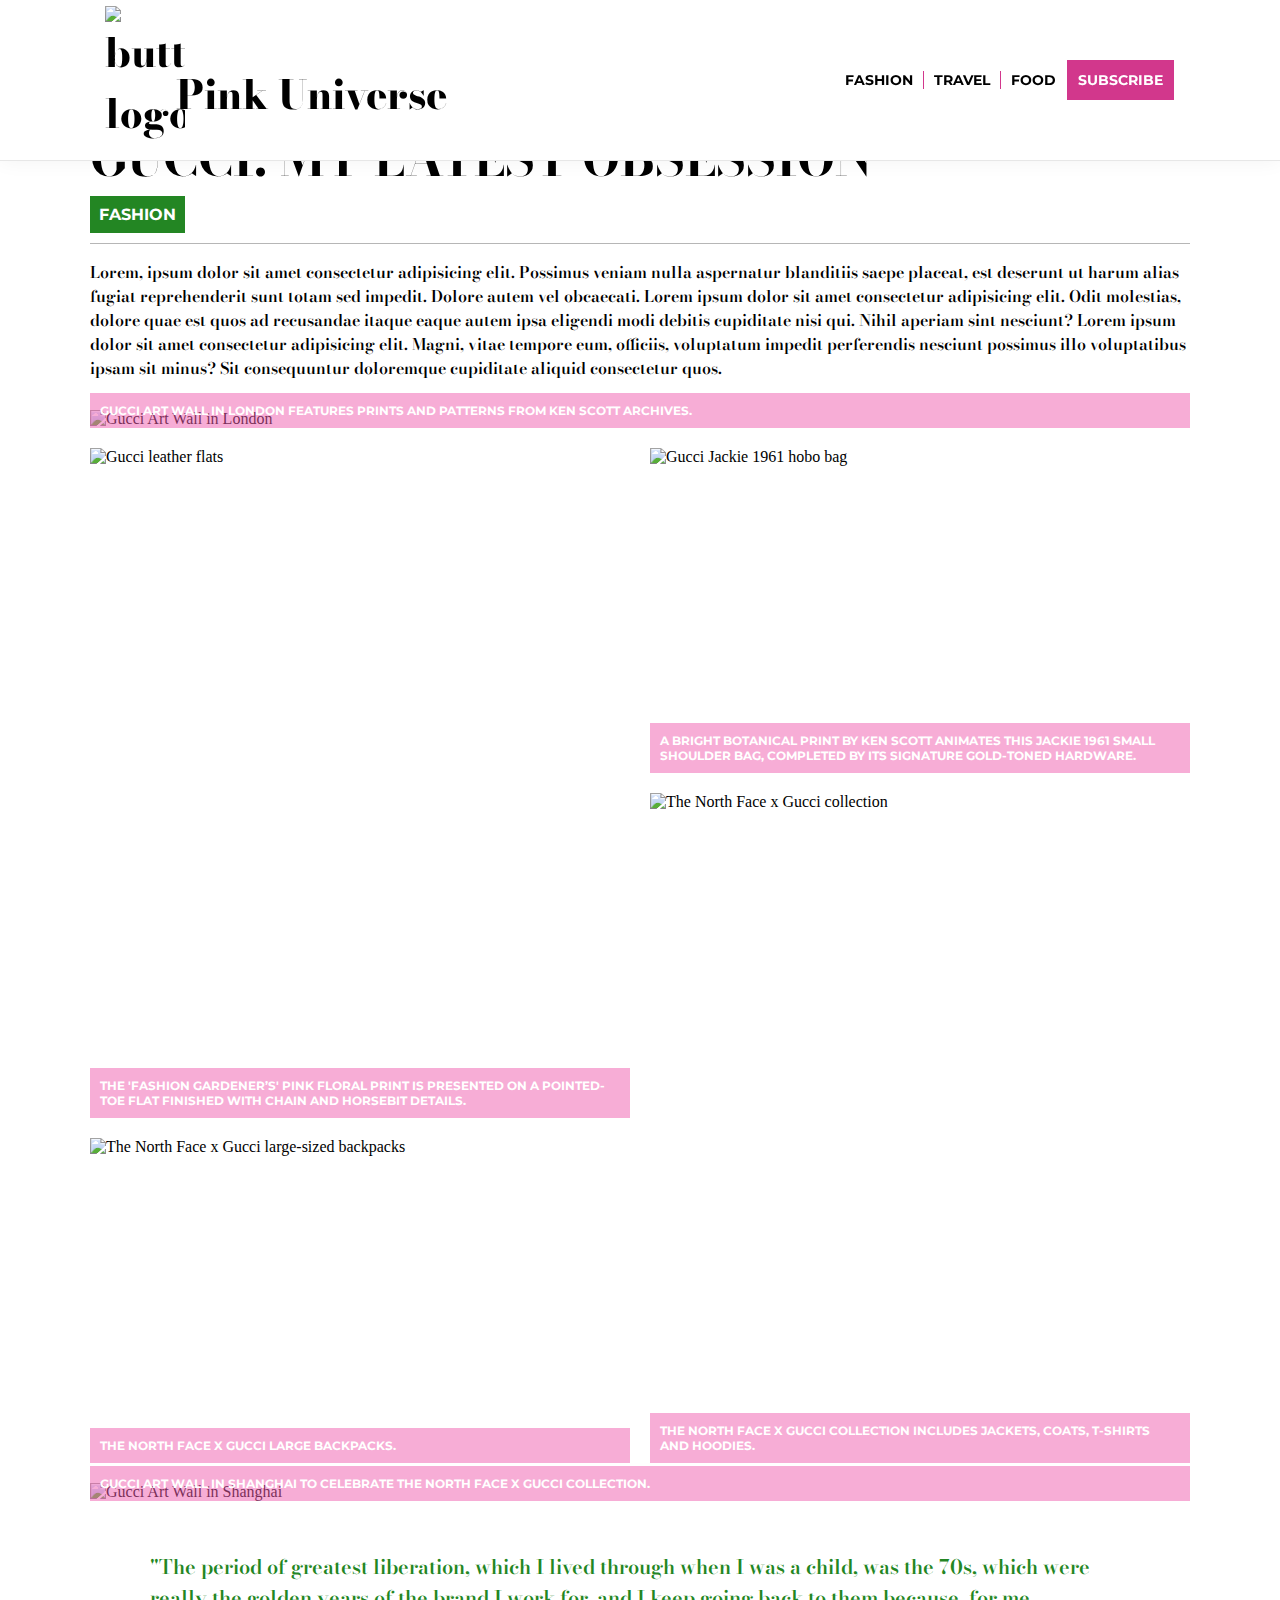
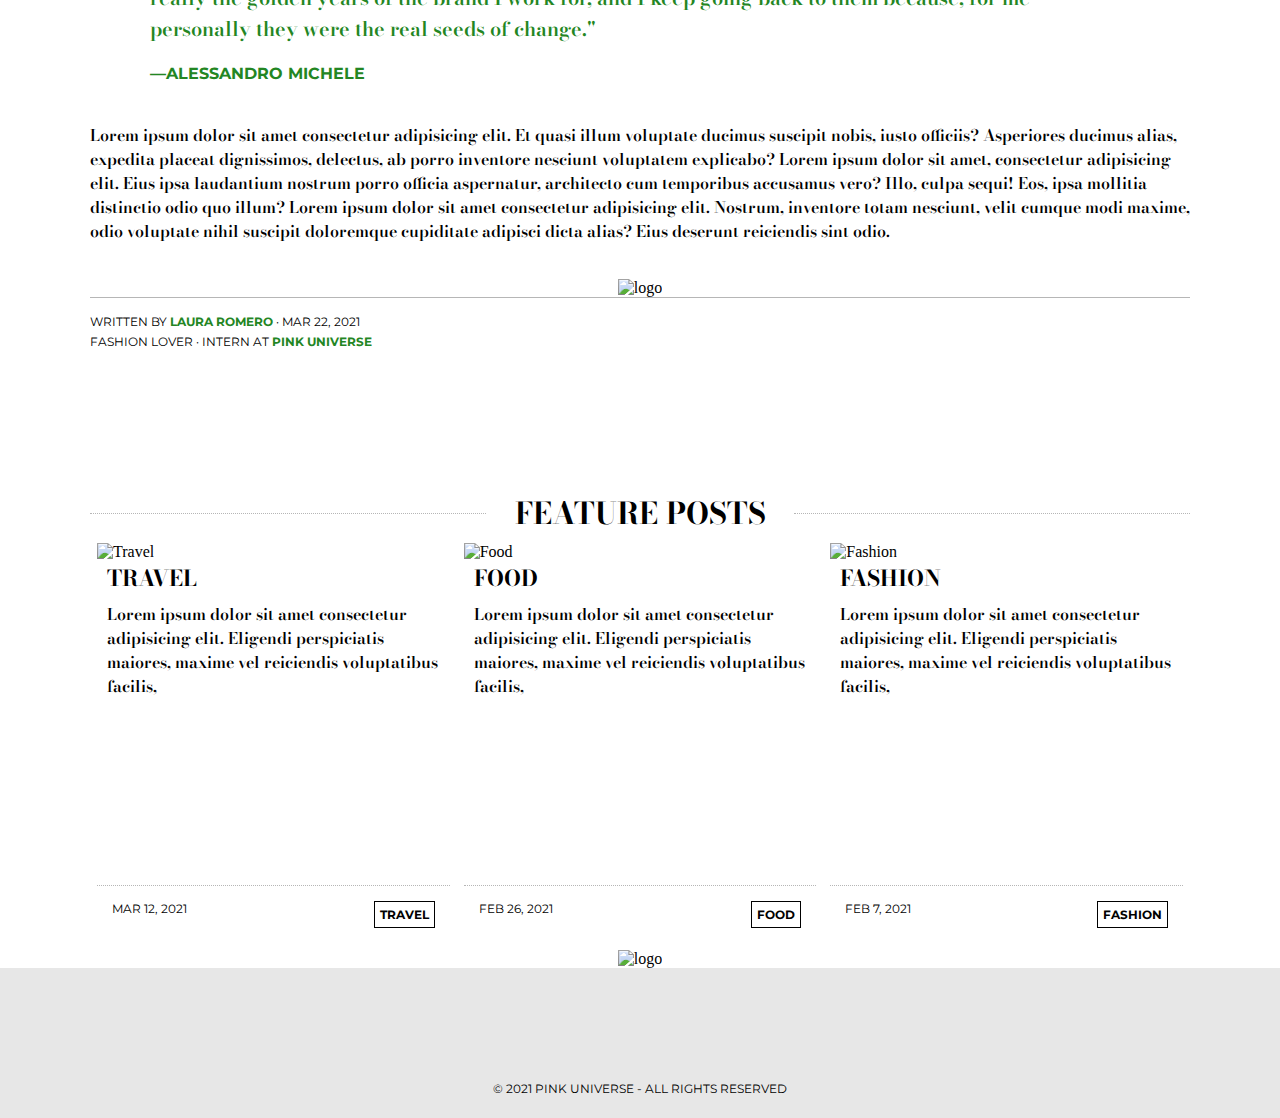
==== blogpost.html @ d7838ff5 "first commit" ====
<!DOCTYPE html>
<html lang="en">
  <head>
    <meta charset="UTF-8" />
    <meta http-equiv="X-UA-Compatible" content="IE=edge" />
    <meta name="viewport" content="width=device-width, initial-scale=1.0" />
    <title>Gucci: My Latest Obsession - Pink Universe</title>
    <link
      rel="icon"
      href="https://resources.oreilly.com/uploads/-/system/project/avatar/7461/butterfly.png"
    />
    <link rel="preconnect" href="https://fonts.gstatic.com" />
    <link
      href="https://fonts.googleapis.com/css2?family=Bodoni+Moda:ital,wght@0,400;0,600;0,800;1,500&family=Montserrat:ital,wght@0,200;0,300;0,400;0,800;1,200&display=swap"
      rel="stylesheet"
    />
    <script
      src="https://kit.fontawesome.com/164f31a762.js"
      crossorigin="anonymous"
    ></script>
    <link rel="stylesheet" href="./styles/blog/post/blogpost.css" />
  </head>
  <body>
    <header>
      <div class="container">
        <div class="header">
          <a class="logo" href="/blog.html">
            <img
              src="https://resources.oreilly.com/uploads/-/system/project/avatar/7461/butterfly.png"
              alt="butterfly logo"
            />
            <span>Pink Universe</span>
          </a>
          <button class="hamburger" aria-label="Open Menu"><i class="fas fa-bars"></i></button>
          <nav class="menu">
            <ul>
              <li class="menu-item">
                <a href="/">Fashion</a>
              </li>
              <li class="menu-item">
                <a href="/">Travel</a>
              </li>
              <li class="menu-item">
                <a href="/">Food</a>
              </li>
              <li class="menu-item menu-item--btn">
                <a href="#subscription">Subscribe</a>
              </li>
            </ul>
          </nav>
        </div>
      </div>
    </header>
    <div class="container container--grid container--full">
      <article class="article">
        <h1 class="article-title">Gucci: My Latest Obsession</h1>
        <div class="article-details">
          <a class="blog-category" href="/">Fashion</a>
          <ul class="social-sharing">
            <li>
              <a href="/" aria-label="Twitter profile"
                ><i class="fab fa-twitter"></i
              ></a>
            </li>
            <li>
              <a href="/" aria-label="LinkedIn profile"
                ><i class="fab fa-linkedin-in"></i
              ></a>
            </li>
            <li>
              <a href="/" aria-label="Instagram profile"
                ><i class="fab fa-instagram"></i
              ></a>
            </li>
            <li>
              <a href="/" aria-label="WhatsApp"
                ><i class="fab fa-whatsapp"></i
              ></a>
            </li>
            <li>
              <a href="/" aria-label="Facebook profile"
                ><i class="fab fa-facebook"></i
              ></a>
            </li>
          </ul>
        </div>
        <div class="article-content">
          <p>
            Lorem, ipsum dolor sit amet consectetur adipisicing elit. Possimus
            veniam nulla aspernatur blanditiis saepe placeat, est deserunt ut
            harum alias fugiat reprehenderit sunt totam sed impedit. Dolore
            autem vel obcaecati. Lorem ipsum dolor sit amet consectetur
            adipisicing elit. Odit molestias, dolore quae est quos ad recusandae
            itaque eaque autem ipsa eligendi modi debitis cupiditate nisi qui.
            Nihil aperiam sint nesciunt? Lorem ipsum dolor sit amet consectetur
            adipisicing elit. Magni, vitae tempore eum, officiis, voluptatum
            impedit perferendis nesciunt possimus illo voluptatibus ipsam sit
            minus? Sit consequuntur doloremque cupiditate aliquid consectetur
            quos.
          </p>
          <div class="article-gallery">
            <figure class="article-photo article-photo--one">
              <img
                src="https://cdn.wallpaper.com/main/styles/responsive_1200w_scale/s3/2021/03/guccilandscape.jpg"
                alt="Gucci Art Wall in London"
              />
              <figcaption>
                Gucci Art Wall in London features prints and patterns from Ken
                Scott archives.
              </figcaption>
            </figure>
            <figure class="article-photo article-photo--three">
              <img
                src="https://pbs.twimg.com/media/EwHDpXuWgAIgrwF?format=jpg&name=large"
                alt="Gucci Jackie 1961 hobo bag"
              />
              <figcaption>
                A bright botanical print by Ken Scott animates this Jackie 1961
                small shoulder bag, completed by its signature gold-toned
                hardware.
              </figcaption>
            </figure>
            <figure class="article-photo article-photo--two">
              <img
                src="https://media.wonderlandmagazine.com/uploads/2021/02/GU728_KEN-SCOTT-COLLABORATION_PR-CROPS_150dpi_08.jpg"
                alt="Gucci leather flats"
              />
              <figcaption>
                The 'Fashion Gardener’s' pink floral print is presented on a
                pointed-toe flat finished with chain and Horsebit details.
              </figcaption>
            </figure>
            <figure class="article-photo article-photo--six">
              <img
                src="https://instagram.feoh3-1.fna.fbcdn.net/v/t51.2885-15/e35/s1080x1080/134836440_407464477340865_3816502370726563759_n.jpg?tp=1&_nc_ht=instagram.feoh3-1.fna.fbcdn.net&_nc_cat=109&_nc_ohc=fKC5vmTebS4AX9zptoR&ccb=7-4&oh=e413a0a0c885918aab5437218ff428c3&oe=6086659B&_nc_sid=4f375e"
                alt="Gucci Art Wall in Shanghai"
              />
              <figcaption>
                Gucci Art Wall in Shanghai to celebrate The North Face x Gucci
                collection.
              </figcaption>
            </figure>
            <figure class="article-photo article-photo--five">
              <img
                src="https://media.gucci.com/content/DiaryHeroArticle_Standard_1600x812/1608138903/DiaryHeroArticle_TNF-22dec-02_001_Default.jpg"
                alt="The North Face x Gucci large-sized backpacks"
              />
              <figcaption>The North Face x Gucci large backpacks.</figcaption>
            </figure>
            <figure class="article-photo article-photo--four">
              <img
                src="https://media.gucci.com/content/DiaryHeroArticle_Standard_1600x812/1608138903/DiaryHeroArticle_TNF-22dec-03_001_Default.jpg"
                alt="The North Face x Gucci collection"
              />
              <figcaption>
                The North Face x Gucci collection includes jackets, coats,
                T-shirts and hoodies.
              </figcaption>
            </figure>
          </div>
          <blockquote
            class="article-quote"
            cite="https://www.gucci.com/us/en/st/stories/runway/article/epilogue-looks-gallery"
          >
            <p>
              "The period of greatest liberation, which I lived through when I
              was a child, was the 70s, which were really the golden years of
              the brand I work for, and I keep going back to them because, for
              me personally they were the real seeds of change."
            </p>
            <footer>—Alessandro Michele</footer>
          </blockquote>
          <p>
            Lorem ipsum dolor sit amet consectetur adipisicing elit. Et quasi
            illum voluptate ducimus suscipit nobis, iusto officiis? Asperiores
            ducimus alias, expedita placeat dignissimos, delectus, ab porro
            inventore nesciunt voluptatem explicabo? Lorem ipsum dolor sit amet,
            consectetur adipisicing elit. Eius ipsa laudantium nostrum porro
            officia aspernatur, architecto cum temporibus accusamus vero? Illo,
            culpa sequi! Eos, ipsa mollitia distinctio odio quo illum? Lorem
            ipsum dolor sit amet consectetur adipisicing elit. Nostrum,
            inventore totam nesciunt, velit cumque modi maxime, odio voluptate
            nihil suscipit doloremque cupiditate adipisci dicta alias? Eius
            deserunt reiciendis sint odio.
          </p>
        </div>
        <div class="pre-footer pre-footer--post">
          <img
            src="https://resources.oreilly.com/uploads/-/system/project/avatar/7461/butterfly.png"
            alt="logo"
          />
        </div>
        <div class="article-author">
          <div class="author-info">
            <p>
              Written by <a href="/">Laura Romero </a>·
              <time datetime="2021-03-22">Mar 22, 2021</time>
            </p>
            <p>Fashion lover · Intern at <a href="/">Pink Universe</a></p>
          </div>
          <ul class="social-sharing social-sharing--footer">
            <li>
              <a href="/" aria-label="Twitter profile"
                ><i class="fab fa-twitter"></i
              ></a>
            </li>
            <li>
              <a href="/" aria-label="LinkedIn profile"
                ><i class="fab fa-linkedin-in"></i
              ></a>
            </li>
            <li>
              <a href="/" aria-label="Instagram profile"
                ><i class="fab fa-instagram"></i
              ></a>
            </li>
            <li>
              <a href="/" aria-label="WhatsApp"
                ><i class="fab fa-whatsapp"></i
              ></a>
            </li>
            <li>
              <a href="/" aria-label="Facebook profile"
                ><i class="fab fa-facebook"></i
              ></a>
            </li>
          </ul>
        </div>
      </article>
      <section class="feature-posts">
        <h2 class="feature-title">Feature Posts</h2>
        <div class="container--feature">
          <div class="card">
            <div class="card-inner">
              <a href="/">
                <img
                  src="https://media.gucci.com/content/DiaryHeroArticle_Standard_1600x812/1608138904/DiaryHeroArticle_TNF-22dec-04_001_Default.jpg"
                  alt="Travel"
                />
                <h3>Travel</h3>
              </a>
              <p>
                Lorem ipsum dolor sit amet consectetur adipisicing elit.
                Eligendi perspiciatis maiores, maxime vel reiciendis
                voluptatibus facilis,
              </p>
            </div>
            <div class="card-details">
              <time datetime="2021-03-12">Mar 12, 2021</time>
              <a href="/">Travel</a>
            </div>
          </div>
          <div class="card">
            <div class="card-inner">
              <a href="/">
                <img
                  src="https://pbs.twimg.com/media/Dc8ZOFMXcAAVYKj?format=jpg&name=medium"
                  alt="Food"
                />
                <h3>Food</h3>
              </a>
              <p>
                Lorem ipsum dolor sit amet consectetur adipisicing elit.
                Eligendi perspiciatis maiores, maxime vel reiciendis
                voluptatibus facilis,
              </p>
            </div>
            <div class="card-details">
              <time datetime="2021-02-26">Feb 26, 2021</time>
              <a href="/">Food</a>
            </div>
          </div>
          <div class="card">
            <div class="card-inner">
              <a href="/">
                <img
                  src="https://pbs.twimg.com/media/EqwWQkNXYAQB4nS?format=jpg&name=medium"
                  alt="Fashion"
                />
                <h3>Fashion</h3>
              </a>
              <p>
                Lorem ipsum dolor sit amet consectetur adipisicing elit.
                Eligendi perspiciatis maiores, maxime vel reiciendis
                voluptatibus facilis,
              </p>
            </div>
            <div class="card-details">
              <time datetime="2021-02-07">Feb 7, 2021</time>
              <a href="/">Fashion</a>
            </div>
          </div>
        </div>
      </section>
    </div>
    <div class="pre-footer">
      <img
        src="https://resources.oreilly.com/uploads/-/system/project/avatar/7461/butterfly.png"
        alt="logo"
      />
    </div>
    <footer class="footer">
      <p>© 2021 Pink Universe - All rights reserved</p>
    </footer>
  </body>
</html>
---- styles/blog/post/blogpost.css ----
@import "../../global/header.css";
@import "../../global/footer.css";
@import "../../layout/layout.css";
@import "./post.css";
@import "../../shared/featureposts.css";
@import "../blog/subscribeform.css";
@import "../../shared/responsive.css";
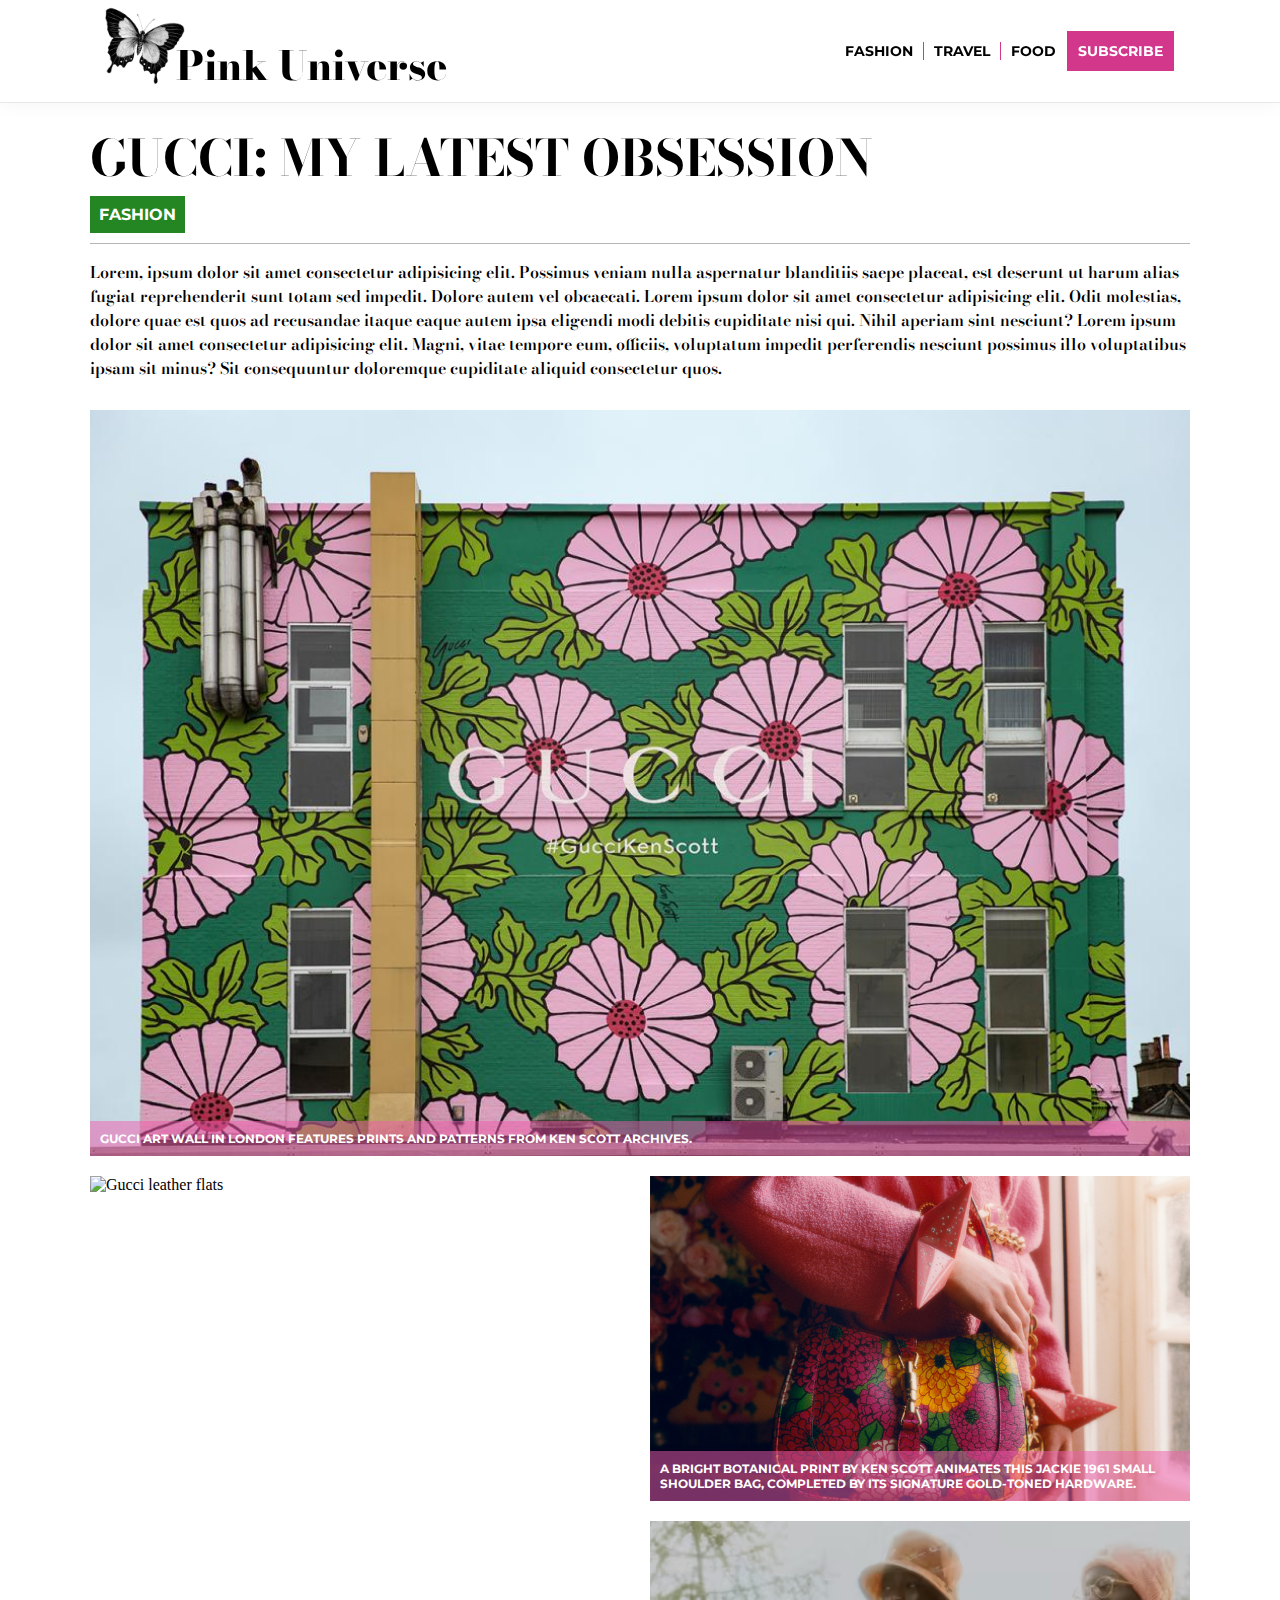
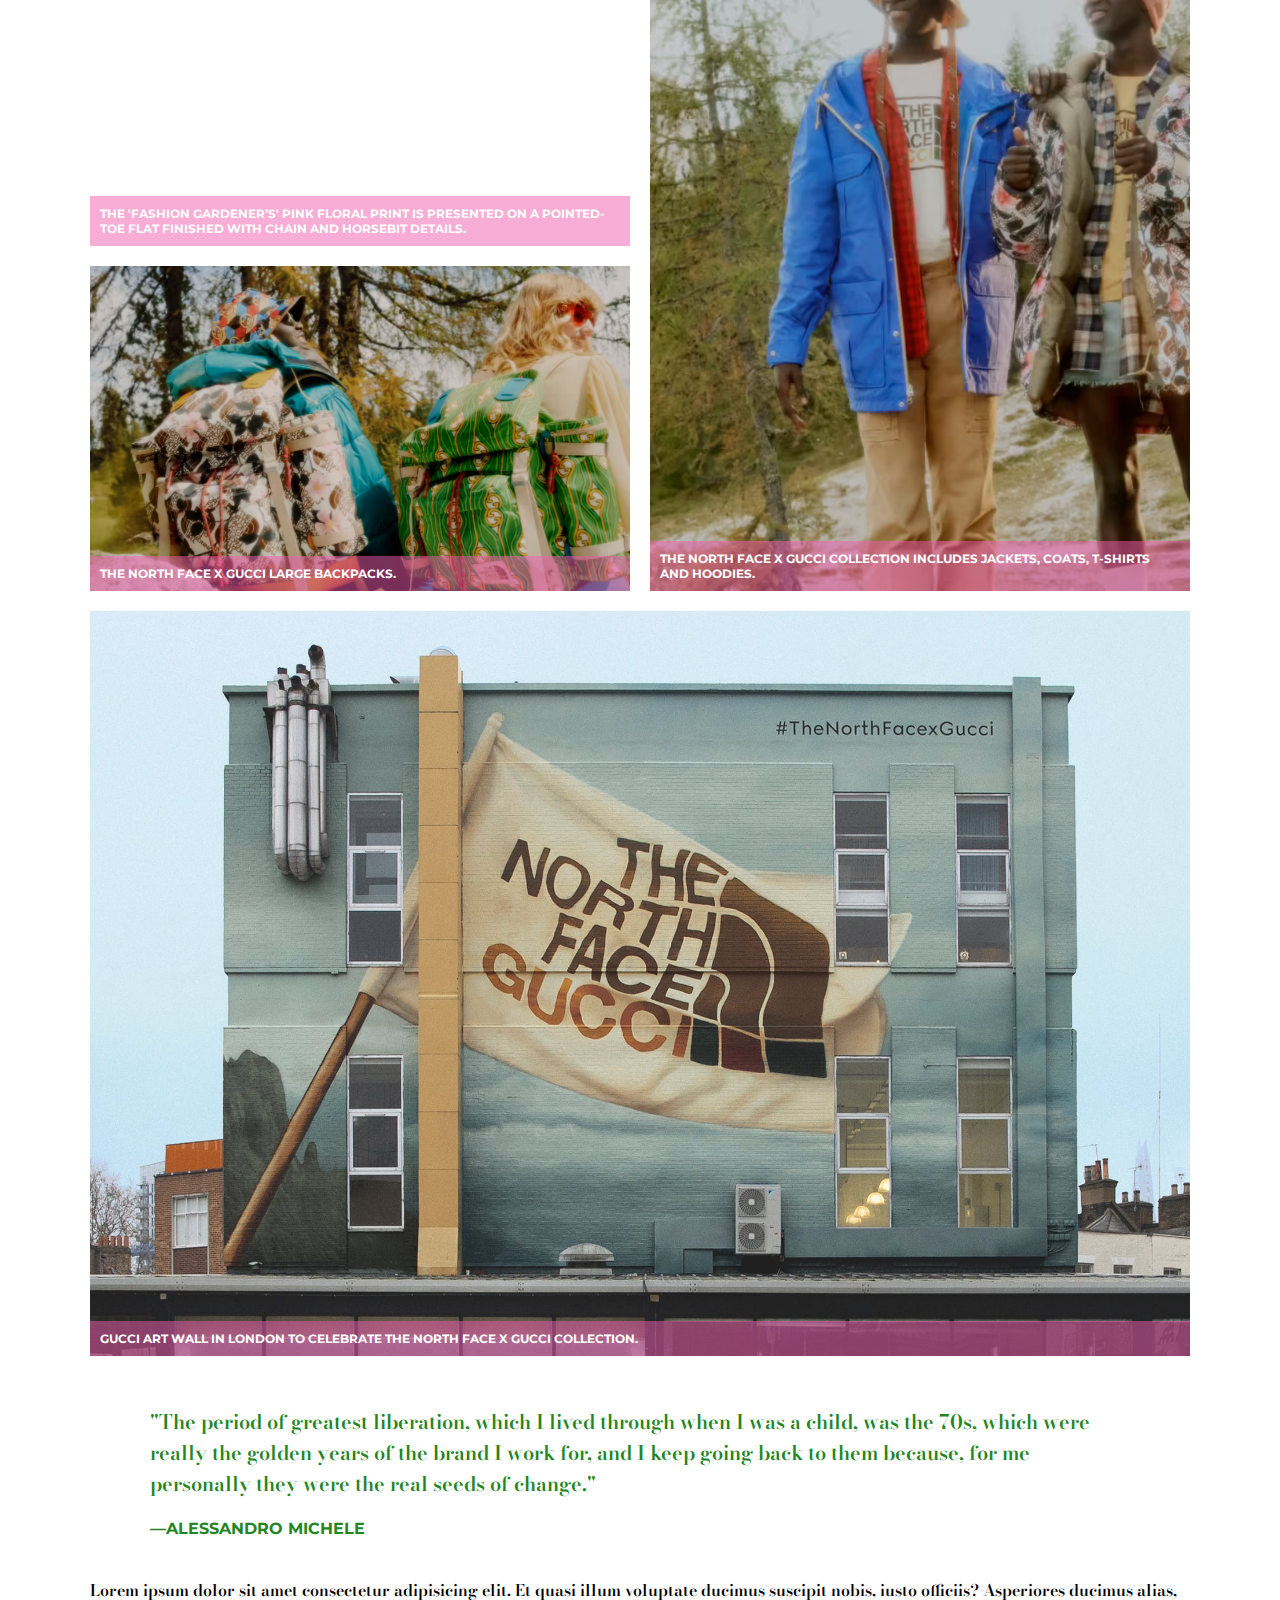
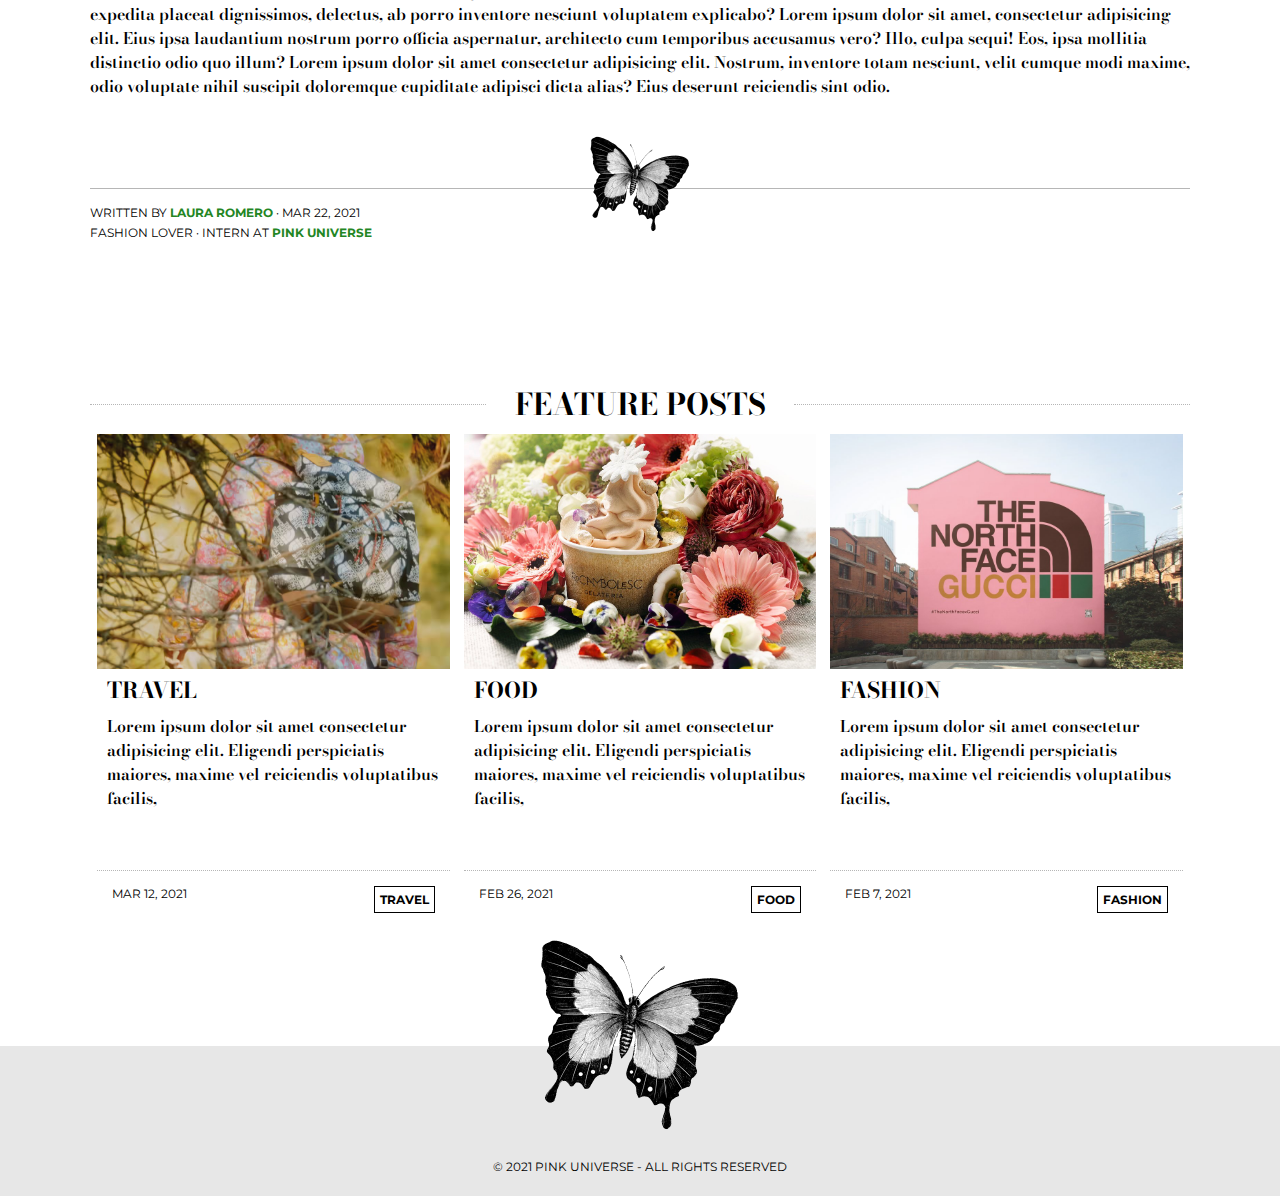
==== commit 90b25aed: ":lipstick: Updated images" ====
--- a/blogpost.html
+++ b/blogpost.html
@@ -5,10 +5,7 @@
     <meta http-equiv="X-UA-Compatible" content="IE=edge" />
     <meta name="viewport" content="width=device-width, initial-scale=1.0" />
     <title>Gucci: My Latest Obsession - Pink Universe</title>
-    <link
-      rel="icon"
-      href="https://resources.oreilly.com/uploads/-/system/project/avatar/7461/butterfly.png"
-    />
+    <link rel="icon" href="assets/images/butterfly-logo.png" />
     <link rel="preconnect" href="https://fonts.gstatic.com" />
     <link
       href="https://fonts.googleapis.com/css2?family=Bodoni+Moda:ital,wght@0,400;0,600;0,800;1,500&family=Montserrat:ital,wght@0,200;0,300;0,400;0,800;1,200&display=swap"
@@ -24,14 +21,13 @@
     <header>
       <div class="container">
         <div class="header">
-          <a class="logo" href="/blog.html">
-            <img
-              src="https://resources.oreilly.com/uploads/-/system/project/avatar/7461/butterfly.png"
-              alt="butterfly logo"
-            />
+          <a class="logo" href="/udacity-blog/">
+            <img src="assets/images/butterfly-logo.png" alt="butterfly logo" />
             <span>Pink Universe</span>
           </a>
-          <button class="hamburger" aria-label="Open Menu"><i class="fas fa-bars"></i></button>
+          <button class="hamburger" aria-label="Open Menu">
+            <i class="fas fa-bars"></i>
+          </button>
           <nav class="menu">
             <ul>
               <li class="menu-item">
@@ -59,27 +55,27 @@
           <ul class="social-sharing">
             <li>
               <a href="/" aria-label="Twitter profile"
-                ><i class="fab fa-twitter"></i
+                ><i class="fa-brands fa-twitter"></i
               ></a>
             </li>
             <li>
               <a href="/" aria-label="LinkedIn profile"
-                ><i class="fab fa-linkedin-in"></i
+                ><i class="fa-brands fa-linkedin-in"></i
               ></a>
             </li>
             <li>
               <a href="/" aria-label="Instagram profile"
-                ><i class="fab fa-instagram"></i
+                ><i class="fa-brands fa-instagram"></i
               ></a>
             </li>
             <li>
               <a href="/" aria-label="WhatsApp"
-                ><i class="fab fa-whatsapp"></i
+                ><i class="fa-brands fa-whatsapp"></i
               ></a>
             </li>
             <li>
               <a href="/" aria-label="Facebook profile"
-                ><i class="fab fa-facebook"></i
+                ><i class="fa-brands fa-facebook"></i
               ></a>
             </li>
           </ul>
@@ -101,7 +97,7 @@
           <div class="article-gallery">
             <figure class="article-photo article-photo--one">
               <img
-                src="https://cdn.wallpaper.com/main/styles/responsive_1200w_scale/s3/2021/03/guccilandscape.jpg"
+                src="assets/images/gucci-ken-scott.jpeg"
                 alt="Gucci Art Wall in London"
               />
               <figcaption>
@@ -111,7 +107,7 @@
             </figure>
             <figure class="article-photo article-photo--three">
               <img
-                src="https://pbs.twimg.com/media/EwHDpXuWgAIgrwF?format=jpg&name=large"
+                src="assets/images/gucci-bag.jpeg"
                 alt="Gucci Jackie 1961 hobo bag"
               />
               <figcaption>
@@ -122,7 +118,7 @@
             </figure>
             <figure class="article-photo article-photo--two">
               <img
-                src="https://media.wonderlandmagazine.com/uploads/2021/02/GU728_KEN-SCOTT-COLLABORATION_PR-CROPS_150dpi_08.jpg"
+                src="assets/images/gucci-flats.png"
                 alt="Gucci leather flats"
               />
               <figcaption>
@@ -132,24 +128,24 @@
             </figure>
             <figure class="article-photo article-photo--six">
               <img
-                src="https://instagram.feoh3-1.fna.fbcdn.net/v/t51.2885-15/e35/s1080x1080/134836440_407464477340865_3816502370726563759_n.jpg?tp=1&_nc_ht=instagram.feoh3-1.fna.fbcdn.net&_nc_cat=109&_nc_ohc=fKC5vmTebS4AX9zptoR&ccb=7-4&oh=e413a0a0c885918aab5437218ff428c3&oe=6086659B&_nc_sid=4f375e"
-                alt="Gucci Art Wall in Shanghai"
-              />
-              <figcaption>
-                Gucci Art Wall in Shanghai to celebrate The North Face x Gucci
+                src="assets/images/gucci-london.jpeg"
+                alt="Gucci Art Wall in London"
+              />
+              <figcaption>
+                Gucci Art Wall in London to celebrate The North Face x Gucci
                 collection.
               </figcaption>
             </figure>
             <figure class="article-photo article-photo--five">
               <img
-                src="https://media.gucci.com/content/DiaryHeroArticle_Standard_1600x812/1608138903/DiaryHeroArticle_TNF-22dec-02_001_Default.jpg"
+                src="assets/images/tnf-gucci-backpacks.png"
                 alt="The North Face x Gucci large-sized backpacks"
               />
               <figcaption>The North Face x Gucci large backpacks.</figcaption>
             </figure>
             <figure class="article-photo article-photo--four">
               <img
-                src="https://media.gucci.com/content/DiaryHeroArticle_Standard_1600x812/1608138903/DiaryHeroArticle_TNF-22dec-03_001_Default.jpg"
+                src="assets/images/tnf-gucci-collection.png"
                 alt="The North Face x Gucci collection"
               />
               <figcaption>
@@ -185,10 +181,7 @@
           </p>
         </div>
         <div class="pre-footer pre-footer--post">
-          <img
-            src="https://resources.oreilly.com/uploads/-/system/project/avatar/7461/butterfly.png"
-            alt="logo"
-          />
+          <img src="assets/images/butterfly-logo.png" alt="logo" />
         </div>
         <div class="article-author">
           <div class="author-info">
@@ -201,27 +194,27 @@
           <ul class="social-sharing social-sharing--footer">
             <li>
               <a href="/" aria-label="Twitter profile"
-                ><i class="fab fa-twitter"></i
+                ><i class="fa-brands fa-twitter"></i
               ></a>
             </li>
             <li>
               <a href="/" aria-label="LinkedIn profile"
-                ><i class="fab fa-linkedin-in"></i
+                ><i class="fa-brands fa-linkedin-in"></i
               ></a>
             </li>
             <li>
               <a href="/" aria-label="Instagram profile"
-                ><i class="fab fa-instagram"></i
+                ><i class="fa-brands fa-instagram"></i
               ></a>
             </li>
             <li>
               <a href="/" aria-label="WhatsApp"
-                ><i class="fab fa-whatsapp"></i
+                ><i class="fa-brands fa-whatsapp"></i
               ></a>
             </li>
             <li>
               <a href="/" aria-label="Facebook profile"
-                ><i class="fab fa-facebook"></i
+                ><i class="fa-brands fa-facebook"></i
               ></a>
             </li>
           </ul>
@@ -233,10 +226,7 @@
           <div class="card">
             <div class="card-inner">
               <a href="/">
-                <img
-                  src="https://media.gucci.com/content/DiaryHeroArticle_Standard_1600x812/1608138904/DiaryHeroArticle_TNF-22dec-04_001_Default.jpg"
-                  alt="Travel"
-                />
+                <img src="assets/images/tnf-travel.png" alt="Travel" />
                 <h3>Travel</h3>
               </a>
               <p>
@@ -253,10 +243,7 @@
           <div class="card">
             <div class="card-inner">
               <a href="/">
-                <img
-                  src="https://pbs.twimg.com/media/Dc8ZOFMXcAAVYKj?format=jpg&name=medium"
-                  alt="Food"
-                />
+                <img src="assets/images/rocambolesc-food.jpeg" alt="Food" />
                 <h3>Food</h3>
               </a>
               <p>
@@ -273,10 +260,7 @@
           <div class="card">
             <div class="card-inner">
               <a href="/">
-                <img
-                  src="https://pbs.twimg.com/media/EqwWQkNXYAQB4nS?format=jpg&name=medium"
-                  alt="Fashion"
-                />
+                <img src="assets/images/tnf-gucci-wall.jpeg" alt="Fashion" />
                 <h3>Fashion</h3>
               </a>
               <p>
@@ -294,10 +278,7 @@
       </section>
     </div>
     <div class="pre-footer">
-      <img
-        src="https://resources.oreilly.com/uploads/-/system/project/avatar/7461/butterfly.png"
-        alt="logo"
-      />
+      <img src="assets/images/butterfly-logo.png" alt="logo" />
     </div>
     <footer class="footer">
       <p>© 2021 Pink Universe - All rights reserved</p>
